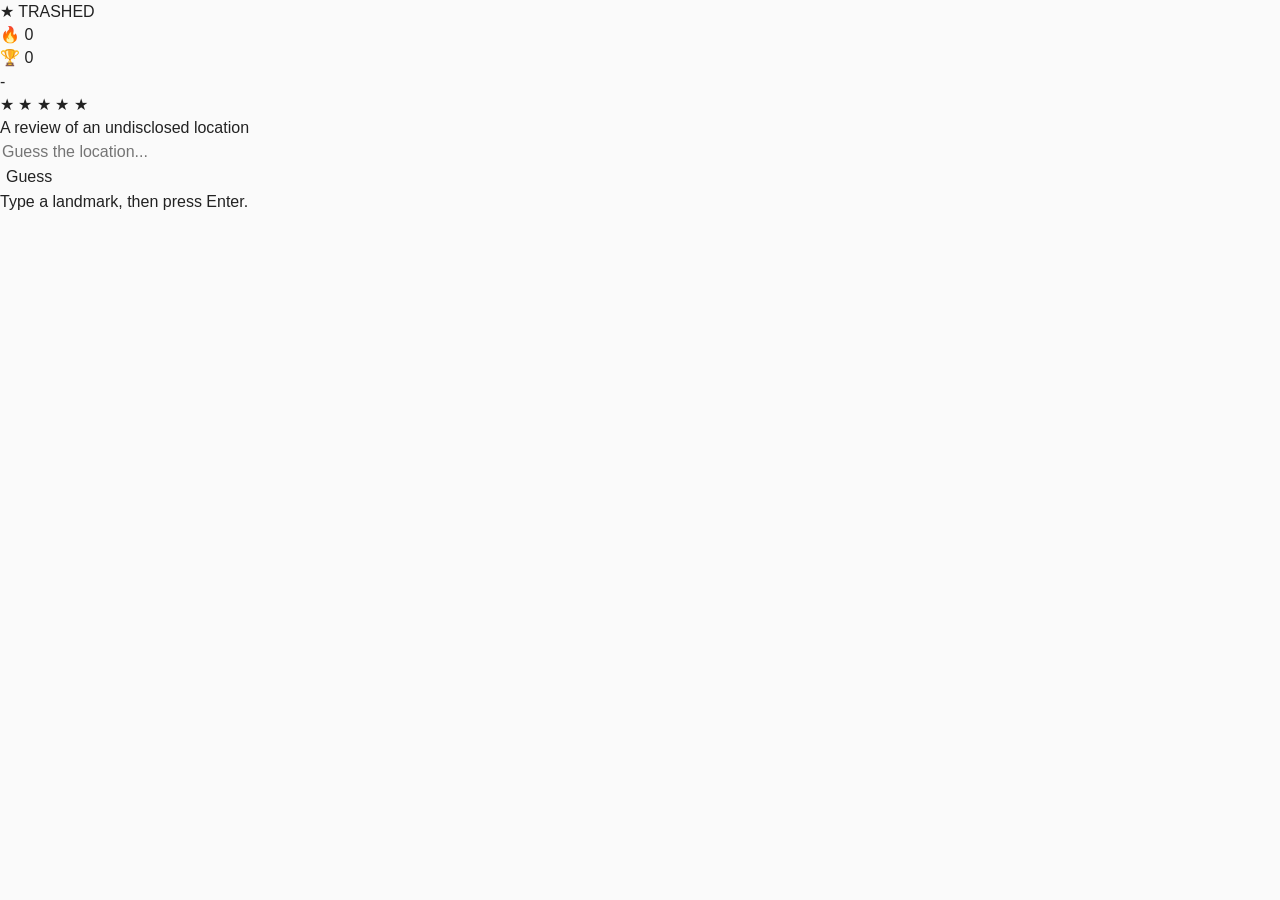
==== index.html @ cc6a2848 "homepage" ====
<!doctype html>
<html lang="en">
<head>
    <meta charset="utf-8"/>
    <meta name="viewport" content="width=device-width, initial-scale=1, viewport-fit= cover">
    <title>TRASHED</title>
    <meta name="description" content="Guess the famous landmark from its unhinged 1-star reviews, six guesses. Endless mode."/>
    <link rel="stylesheet" href="./css/reset.css"/>
    <link rel="stylesheet" href="./css/theme.css"/>
    <link rel="stylesheet" href="./css/game.css"/>
</head>
<body>
<header class="app-header">
    <div class="brand">
        <span class="brand-mark">★</span>
        <span class="brand-name">TRASHED</span>
    </div>
    <div class="header-stats">
        <div class="stat" title="Current streak">
            <span class="stat-icon">🔥</span>
            <span class="stat-value" id="streak">0</span>
        </div>
        <div class="stat" title="High score">
            <span class="stat-icon">🏆</span>
            <span class="stat-value" id="highscore">0</span>
        </div>
    </div>
</header>

<main class="app-main">
    <article class="review-card" id="review-card" aria-live="polite">
        <header class="review-head">
            <div class="avatar" aria-hidden="true"></div>
            <div class="review-meta">
                <div class="review-author" id="author">-</div>
                <div class="review-sub">
                    <div class="stars" id="stars" aria-label="One star reviews">
                        <span class="star" data-i="0">★</span>
                        <span class="star" data-i="1">★</span>
                        <span class="star" data-i="2">★</span>
                        <span class="star" data-i="3">★</span>
                        <span class="star" data-i="4">★</span>
                    </div>
                    <span class="review-date" id="review-date"></span>
                </div>
            </div>
            <div class="review-source" id="source"></div>
        </header>
        <div class="review-title" id="review-title">A review of an undisclosed location</div>
        <div class="review-body" id="clues" role="log" aria-live="polite"></div>
    </article>
</main>
<footer class="interaction-zone">
<div class="guess-dots" id="guess-dots" aria-label="Guesses remaining">
    <span class="dot"></span><span class="dot"></span><span class="dot"></span>
    <span class="dot"></span><span class="dot"></span><span class="dot"></span>
</div>
    <form class="guess-form" id="guess-form" autocomplete="off">
        <div class="input-wrap" id="input-wrap">
            <input id="guess-input" type="text" placeholder="Guess the location..." autocomplete="off" autocapitalize="words" spellcheck="false" aria-label="Guess the location"/>
            <ul class="autocomplete" id="autocomplete" role="listbox" hidden></ul>
        </div>
        <button type="submit" class="submit-btn" id="submit-btn">Guess</button>
    </form>
    <div class="hint" id="hint">Type a landmark, then press Enter.</div>
</footer>
<script type="module" src="./js/main.js"></script>
</body>
</html>
---- css/theme.css ----
:root {
    --bg: #FAFAFA;
    --surface: #FFFFFF;
    --text: #222222;
    --text-soft: #5a5a5a;
    --text-muted: #8a8a8a;
    --border:#e6e6e6;
    --border-strong:#d4d4d4;
    --red: #FF4500;
    --red-soft:#ffece4;
    --green:#00C853;
    --green-soft:#e3fbed;
    --star-empty:#d8d8d8;
    --shadow-card: 0 1px 2px rgba(0,0,0,0.04), 0 8px 24px rgba(0,0,0,0.06);
    --shadow-pop: 0 8px 24px rgba(0, 0, 0, 0.10);
    --radius: 10px;
    --radius-sm: 6px;
    --maxw: 600px;
    --font-ui: -apple-system, BlinkMacSystemFont, "Inter","Segoe UI",Roboto,"Helvetica Neue", Arial, sans-serif;
    --font-review: Arial, Helvetica,sans-serif;
}
html,body {
    background:var(--bg);
    color: var(--text);
    font-family: var(--font-ui);
    font-size:16px;
    line-height: 1.45;
    min-height: 100%;
}

body {
    min-height:100dvh;
    display: flex;
    flex-direction: column;
}
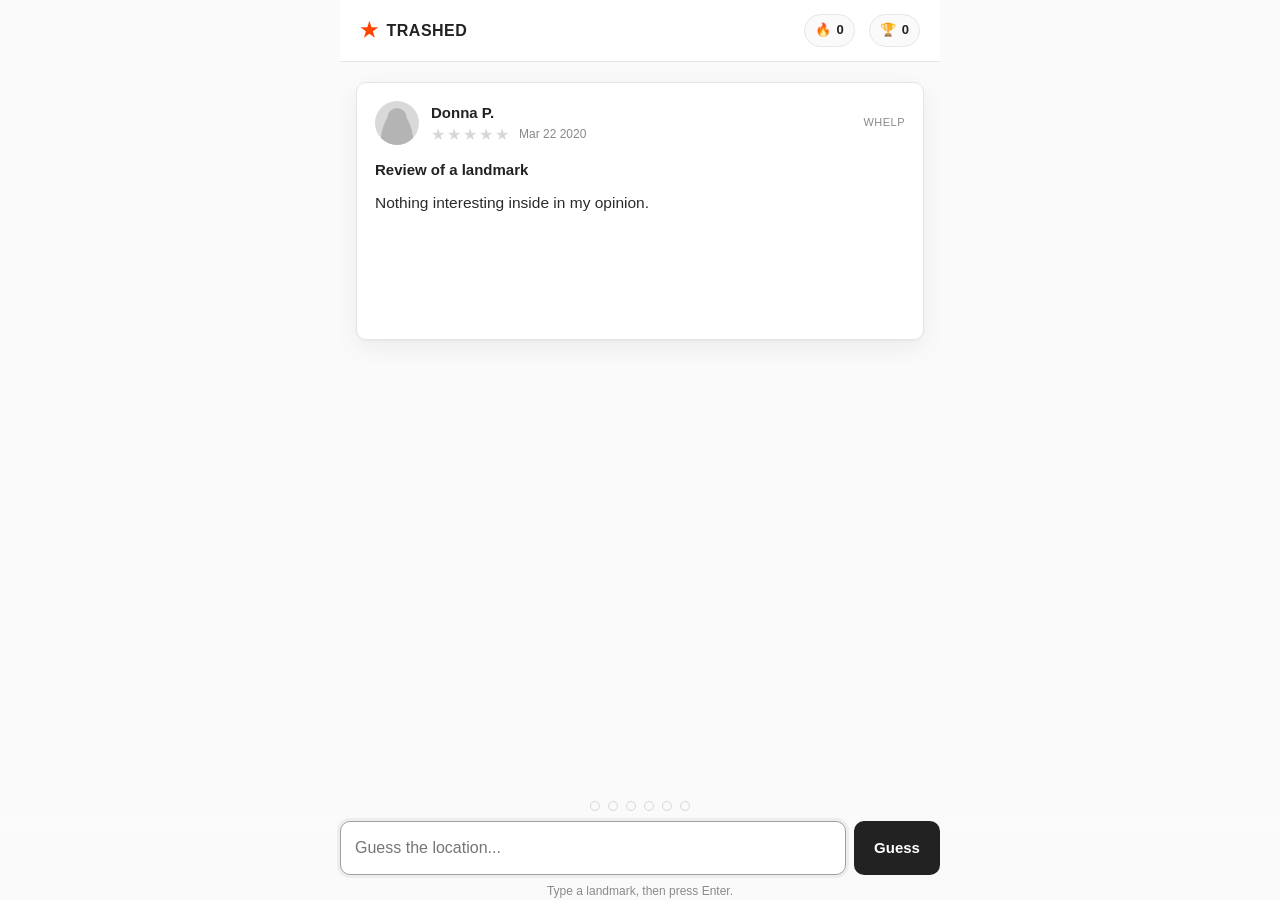
==== commit 7f5534b0: "bug fixes + final" ====
--- a/index.html
+++ b/index.html
@@ -48,6 +48,7 @@
         </header>
         <div class="review-title" id="review-title">A review of an undisclosed location</div>
         <div class="review-body" id="clues" role="log" aria-live="polite"></div>
+        <div class="result-banner" id="result-banner" hidden></div>
     </article>
 </main>
 <footer class="interaction-zone">
--- a/css/game.css
+++ b/css/game.css
@@ -0,0 +1,259 @@
+.app-header, .app-main, .interaction-zone>*{width:100%;max-width:var(--maxw);margin-inline: auto;}
+
+.app-header{
+    display:flex;
+    align-items:center;
+    justify-content: space-between;
+    padding:14px 20px;
+    border-bottom: 1px solid var(--border);
+    background: var(--surface);
+    position:sticky;
+    top: 0;
+    z-index: 10;
+}
+.app-main {
+    flex:1;
+    padding: 20px 16px 200px;
+}
+
+.brand {
+    display: flex;
+    align-items:center;
+    gap: 8px;
+    font-weight: 800;
+    letter-spacing: 0.5px;
+}
+.brand-mark{color:var(--red);font-size:20px;}
+.brand-name{font-size:16px;}
+.header-stats{display:flex;gap:14px;}
+
+.stat{
+    display: inline-flex;
+    align-items: center;
+    gap:6px;
+    background: var(--bg);
+    border:1px solid var(--border);
+    padding: 6px 10px;
+    border-radius: 999px;
+    font-size:13px;
+    font-weight:600;
+}
+.stat-value{font-variant-numeric:tabular-nums;}
+
+.review-card{
+    background: var(--surface);
+    border: 1px solid var(--border);
+    border-radius:var(--radius);
+    box-shadow:var(--shadow-card);
+    padding: 18px 18px 14px;
+    position:relative;
+    overflow: hidden;
+}
+
+.review-head{
+    display: grid;
+    grid-template-columns: 44px 1fr auto;
+    gap: 12px;
+    align-items:center;
+}
+
+.avatar{
+    width: 44px;height:44px;
+    border-radius:50%;
+    background:#d9d9d9;
+    position:relative;
+}
+
+.avatar::after{
+    content:"";
+    position:absolute;
+    inset:0;
+    background: radial-gradient(circle at 50% 38%, #b4b4b4 0 9px, transparent 10px),
+    radial-gradient(ellipse at 50% 100%, #b4b4b4 0 16px, transparent 17px);
+    border-radius:50%;
+}
+
+.review-author {font-weight:700;font-size:15px;}
+.review-sub{display:flex;align-items:center; gap:10px; margin-top: 2px;}
+.stars{
+    display: inline-flex;
+    gap: 2px;
+    font-size: 16px;
+    line-height: 1;
+}
+.star{
+    color: var(--star-empty);
+    transition: color 220ms ease, transform 220ms cubic-bezier(.5,1.8, .4, 1);
+    display: inline-block;
+}
+.star.filled{
+    color:var(--red);
+    animation: starPop 360ms cubic-bezier(.4,1.6,.4,1);
+}
+.review-date{font-size:12px;color:var(--text-muted);}
+.review-source{
+    font-size: 11px;
+    color: var(--text-muted);
+    text-transform: uppercase;
+    letter-spacing: 0.5px;
+}
+.review-title{
+    margin-top:14px;
+    font-weight:700;
+    font-size: 15px;
+    color: var(--text);
+}
+
+.review-body{
+    margin-top:10px;
+    font-family: var(--font-review);
+    font-size: 15.5px;
+    line-height:1.55;
+    color: #2a2a2a;
+    min-height: 96px;
+}
+.clue{
+    display:block;
+    margin: 0 0 8px;
+    white-space: pre-wrap;
+}
+.clue.new::after{
+    content: "▍";
+    display: inline-block;
+    margin-left:2px;
+    color: var(--text-muted);
+    animation:caret 0.9s steps(2) infinite;
+}
+
+.result-banner{
+    margin-top: 14px;
+    padding:12px 14px;
+    border-radius:var(--radius-sm);
+    font-weight: 600;
+    font-size:14px;
+    display: flex;
+    flex-direction:column;
+    gap:4px;
+}
+.result-banner.win {
+    background: var(--green-soft);
+    color:#006b2c;
+    border:1px solid #b9eccb;
+}
+.result-banner.lose{background:var(--red-soft); color:#a32a00; border: 1px solid #ffcdb8;}
+
+.result-banner small{font-weight:500; opacity:0.85;}
+
+.interaction-zone{
+    position:fixed;
+    left:0;right: 0; bottom: 0;
+    background:linear-gradient(to top, var(--bg) 70%, rgba(250,250,250, 0));
+    padding: 14px 16px calc(14px+ env(safe-area-inset-bottom));
+    z-index: 20;
+}
+.guess-dots{
+    display:flex;
+    gap: 8px;
+    justify-content: center;
+    margin-bottom:10px;
+}
+.dot{
+    width:10px; height: 10px;
+    border-radius:50%;
+    background:transparent;
+    border: 1.5px solid var(--border-strong);
+    transition: background 180ms ease, border-color 180ms ease, transform 180ms ease;
+ }
+.dot.used{background:var(--red);border-color:var(--red);}
+.dot.win{ background:var(--green); border-color:var(--green);}
+
+.guess-form {
+    display: flex;gap:8px; align-items: stretch;
+}
+.input-wrap{
+    position: relative;
+    flex: 1;
+}
+
+#guess-input{
+    width: 100%;
+    background: var(--surface);
+    border: 1px solid var(--border-strong);
+    border-radius: var(--radius);
+    padding: 14px 14px;
+    font-size:16px;
+    transition: border-color 160ms ease,box-shadow 160ms ease;
+}
+
+#guess-input:focus{
+    border-color:#9aa0a6;
+    box-shadow: 0 0 0 3px rgba(0,0,0,0.05)
+
+}
+
+.input-wrap.shake #guess-input{
+    border-color: var(--red);
+    animation: shake 360ms cubic-bezier(.36,.07,.19, .97);
+}
+.submit-btn{
+    background: var(--text);
+    color:#fff;
+    padding: 0 18px;
+    border-radius: var(--radius);
+    font-weight: 600;
+    font-size:15px;
+    min-width: 86px;
+    transition: opacity 160ms ease, transform 160ms ease;
+}
+.submit-btn:hover{opacity:0.9;}
+.submit-btn:active{transform: translateY(1px);}
+.submit-btn.next{background: var(--green);}
+
+.hint{
+    text-align: center;
+    margin-top: 8px;
+    font-size: 12px;
+    color: var(--text-muted);
+}
+
+
+.autocomplete{
+    position: absolute;
+    bottom: calc(100% + 6px);
+    left:0; right: 0;
+    background: var(--surface);
+    border: 1px solid var(--border);
+    border-radius:var(--radius);
+    box-shadow: var(--shadow-pop);
+    max-height: 240px;
+    overflow-y: auto;
+    z-index:30;
+}
+.autocomplete li{
+    padding:10px 14px;
+    font-size: 15px;
+    cursor: pointer;
+    border-bottom: 1px solid var(--border);
+}
+.autocomplete li:last-child{border-bottom:none;}
+.autocomplete li.active,
+.autocomplete li:hover{background:#f1f3f5;}
+
+
+
+
+@keyframes caret{
+    0%, 100%{opacity: 0;}
+    50%{opacity: 1;}
+}
+@keyframes shake{
+    10%, 90%{transform: translateX(-1px);}
+    20%,80%{transform:translateX(2px);}
+    30%, 50%, 70%{transform: translateX(-5px);}
+    40%,60%{transform: translateX(5px);}
+}
+@keyframes starPop{
+    0%{transform: scale(0.6) rotate(-15deg);}
+    60%{transform: scale(1.35) rotate(8deg);}
+    100%{transform: scale(1) rotate(0);}
+}
